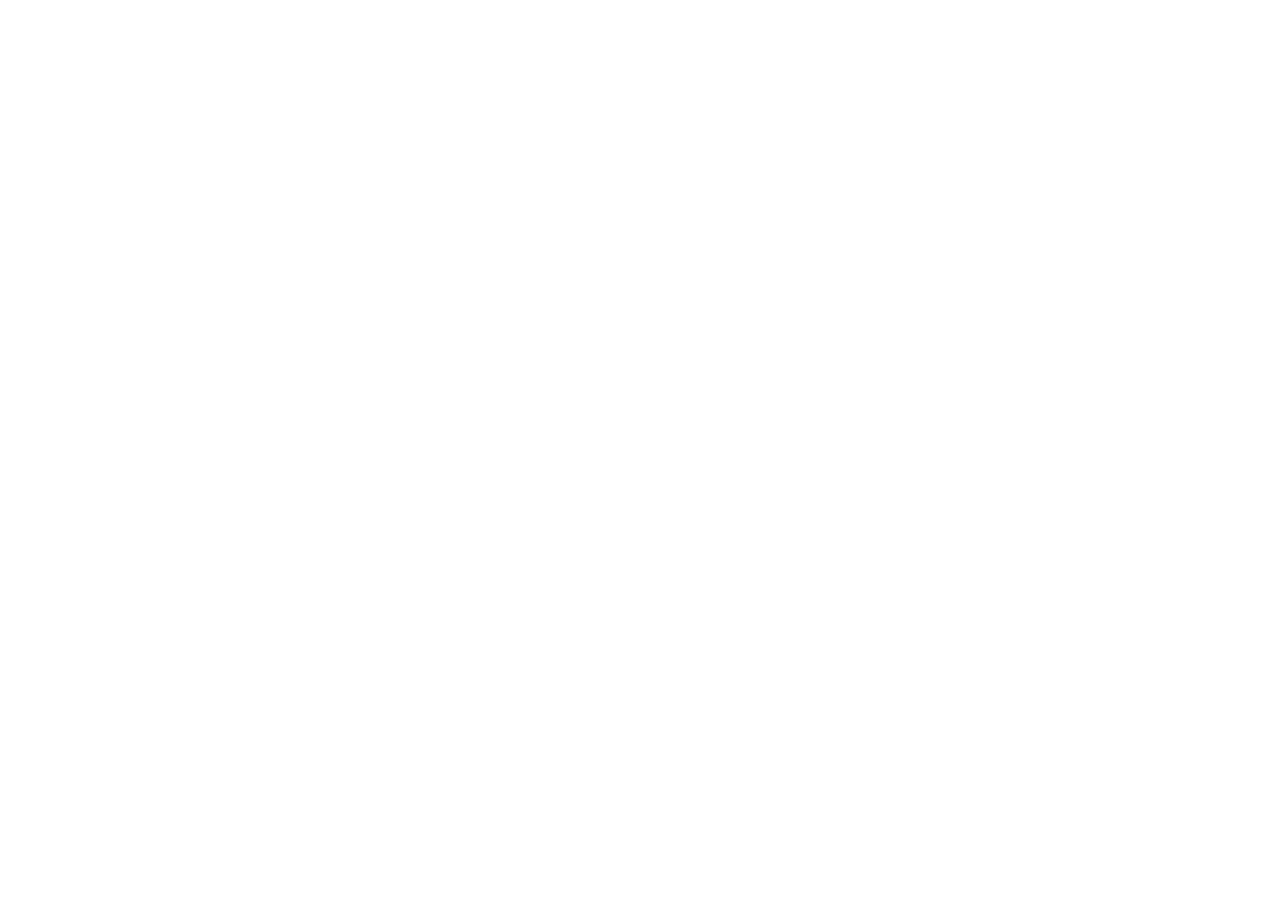
==== 2.JuegoAhorcado/index.html @ c0227dd5 "Loop, funciones agrega información, y comienzo con el proyecto del ahorcado" ====
<!DOCTYPE html>
<html lang="en">
<head>
    <meta charset="UTF-8">
    <meta name="viewport" content="width=device-width, initial-scale=1.0">
    <title>El ahorcado</title>
</head>
<body>
    
</body>
</html>
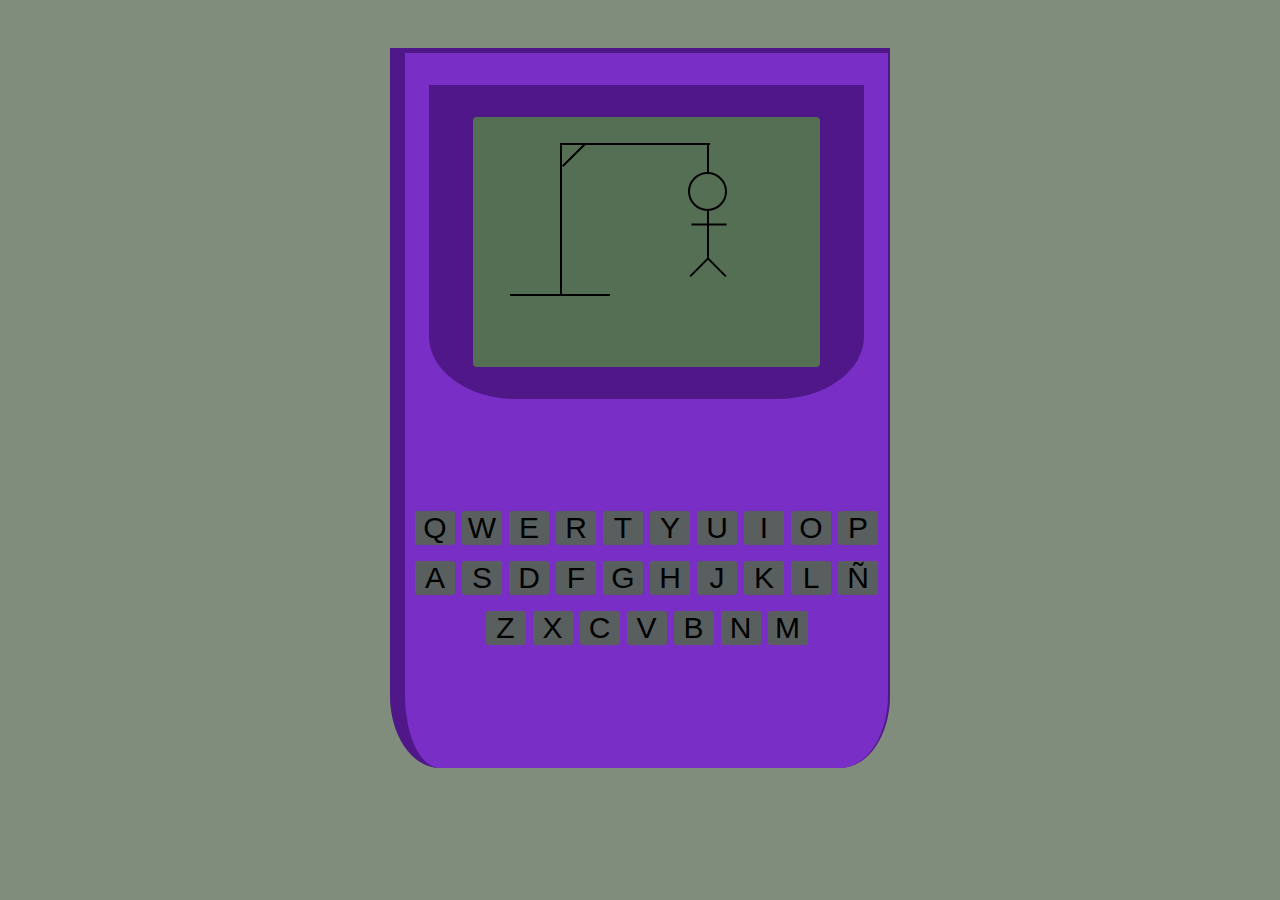
==== commit b3e8dbec: "Se agrego pantalla, teclado y muñeco ahorcado. Sin responsividad, creación del index.js" ====
--- a/2.JuegoAhorcado/index.html
+++ b/2.JuegoAhorcado/index.html
@@ -3,9 +3,65 @@
 <head>
     <meta charset="UTF-8">
     <meta name="viewport" content="width=device-width, initial-scale=1.0">
+    <link rel="shortcut icon" href="https://th.bing.com/th?id=OIP.KeIL-eGRB2NyOvOQ_vO5gwHaIp&w=231&h=270&c=8&rs=1&qlt=90&o=6&dpr=1.1&pid=3.1&rm=2.ico" type="image/x-icon">
+    <link rel="stylesheet" href="index.css">
     <title>El ahorcado</title>
 </head>
 <body>
-    
+    <main class="gameboy">
+        <section class="marco">
+            <!-- Pantalla -->
+             <div class="pantalla">
+                <div class="base"></div>
+                <div class="poste"></div> 
+                <div class="soporte"></div>
+                <div class="brazo"></div>
+                <div class="lazo"></div>
+                <div class="cabeza"></div>
+                <div class="tronco"></div>
+                <div class="brazos"></div>
+                <div class="pierna-izquierda"></div>
+                <div class="pierna-derecha"></div>    
+             </div>
+
+        </section >
+
+        <section class="teclado">
+            <div class="fila">
+                <span>q</span>
+                <span>w</span>
+                <span>e</span>
+                <span>r</span>
+                <span>t</span>
+                <span>y</span>
+                <span>u</span>
+                <span>i</span>
+                <span>o</span>
+                <span>p</span>
+            </div>
+            <div class="fila">
+                <span>a</span>
+                <span>s</span>
+                <span>d</span>
+                <span>f</span>
+                <span>g</span>
+                <span>h</span>
+                <span>j</span>
+                <span>k</span>
+                <span>l</span>
+                <span>ñ</span>
+            </div>
+            <div class="fila">
+                <span>z</span>
+                <span>x</span>
+                <span>c</span>
+                <span>v</span>
+                <span>b</span>
+                <span>n</span>
+                <span>m</span>
+            </div>    
+        </section>
+    </main>
+    <script src="index.js"></script>
 </body>
 </html>--- a/2.JuegoAhorcado/index.css
+++ b/2.JuegoAhorcado/index.css
@@ -0,0 +1,157 @@
+body{
+    margin: 0;
+    box-sizing: border-box;
+    background-color: #808D7C;
+}
+
+.gameboy{
+    display: flex;
+    flex-direction: column;
+    justify-content:flex-start;
+    align-items: center;
+    gap: 7rem;
+    background-color: #792ec5;
+    box-sizing: border-box;
+    margin: auto;
+    margin-top: 3rem;
+    width: 500px;
+    height: 80vh;
+    border-left:15px solid #4F1787 ;
+    border-right:2px solid #4F1787;
+    border-top: 5px solid #4F1787;
+    border-bottom-left-radius: 10% ;
+    border-bottom-right-radius: 10% ;
+}
+
+
+.marco{
+    background-color: #4F1787;
+    width: 90%;
+    height: 350px;
+    margin-top: 2rem;
+    border-bottom-left-radius: 20% ;
+    border-bottom-right-radius: 20% ;
+    display: flex;
+    justify-content: center;
+}
+
+.pantalla{
+    background-color: #556f55;
+    width: 80%;
+    height: 250px;
+    align-self: center;
+    position: relative;
+    border-radius: 4px;
+}
+.base{
+    position: absolute;
+    width: 2px;
+    height: 100px;
+    background-color: #000;
+    bottom: 22px;
+    left: 86px;  
+    rotate: 90deg;
+}
+.poste{
+    position: absolute;
+    width: 2px;
+    height: 150px;
+    background-color: #000;
+    top: 27px;
+    left: 87px;
+}
+.brazo{
+    position: absolute;
+    width: 2px;
+    height: 150px;
+    background-color: #000;
+    top: -48px;
+    left: 161px;
+    rotate: 90deg;
+}
+
+.soporte{
+    position: absolute;
+    width: 2px;
+    height: 32px;
+    background-color: #000;
+    top: 22px;
+    left: 100px;
+    rotate: 45deg;
+}
+.lazo{
+    position: absolute;
+    width: 2px;
+    height: 30px;
+    background-color: #000;
+    top:27px;
+    right: 111px;
+}
+.cabeza{
+    position: absolute;
+    background-color: transparent;
+    width: 35px;
+    height:35px;
+    border: 2px solid #000;
+    border-radius: 50%;
+    top: 55px;
+    right: 93px;
+
+}
+.tronco{
+    position: absolute;
+    width: 2px;
+    height: 50px;
+    background-color: #000;
+    top: 93px;
+    right:111px;
+}
+.brazos{
+    position: absolute;
+    width: 2px;
+    height: 35px;
+    background-color: #000;
+    top: 90px;
+    right: 110px;  
+    rotate: 90deg;
+}
+.pierna-izquierda{
+    position: absolute;
+    width: 2px;
+    height: 25px;
+    background-color: #000;
+    bottom: 87px;
+    right: 120px;
+    rotate: 45deg;
+}
+.pierna-derecha{
+    position: absolute;
+    width: 2px;
+    height: 25px;
+    background-color: #000;
+    bottom: 87px;
+    right: 102px;
+    rotate: 135deg;
+}
+
+.teclado{
+    display: flex;
+    flex-direction: column;
+    align-items: center;
+    gap: 1rem;
+    height: 40%;
+    font-size: 30px;
+}
+.fila{
+    display: flex;
+    flex-wrap: nowrap;
+    gap: 7px;
+}
+span{
+    background-color: #595f5f;
+    width: 40px;
+    text-align: center;
+    border-radius: 3px;
+    font-family: sans-serif;
+    text-transform: uppercase;
+}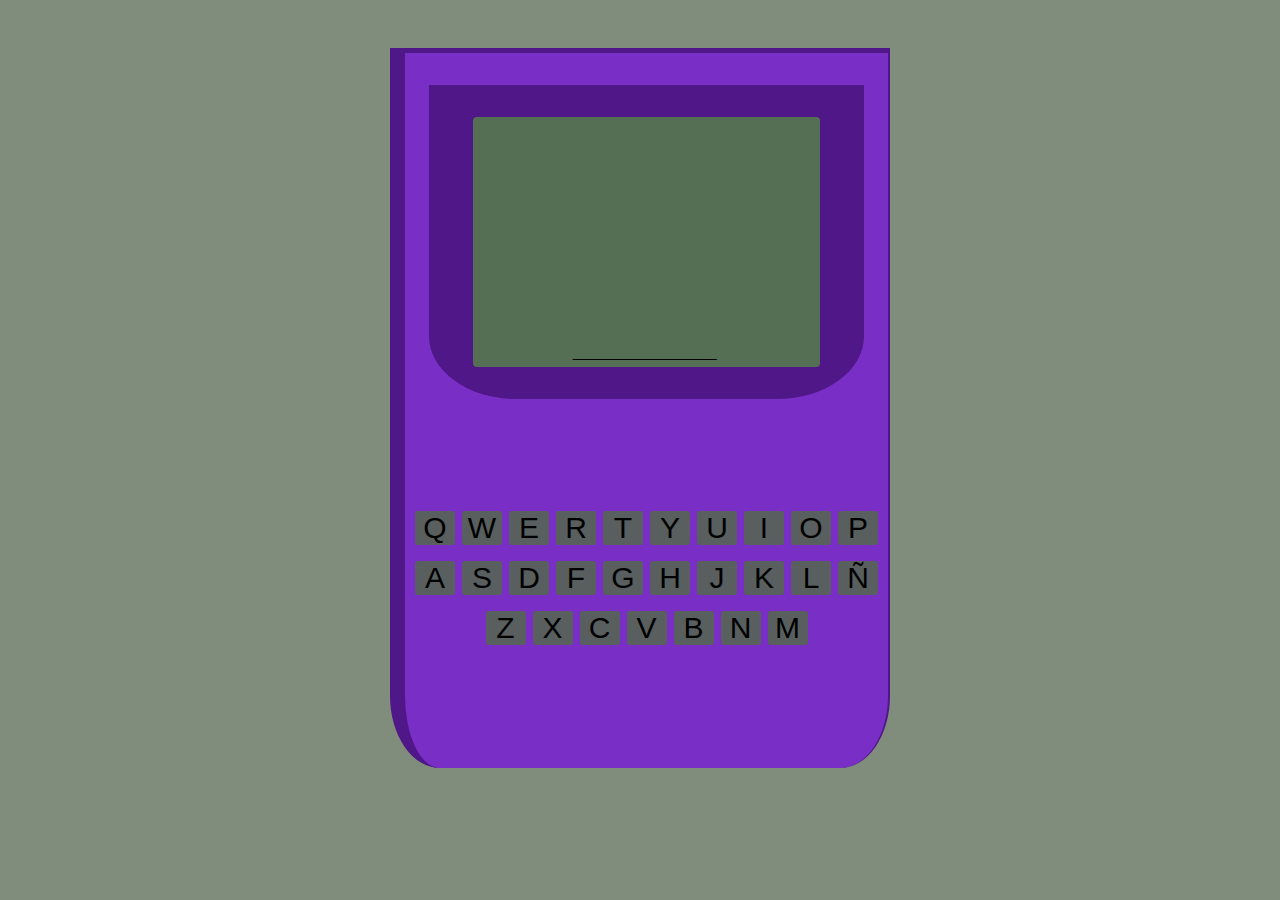
==== commit 39ed137d: "Captura las letras y tareas generales definidas" ====
--- a/2.JuegoAhorcado/index.html
+++ b/2.JuegoAhorcado/index.html
@@ -12,16 +12,19 @@
         <section class="marco">
             <!-- Pantalla -->
              <div class="pantalla">
-                <div class="base"></div>
-                <div class="poste"></div> 
-                <div class="soporte"></div>
-                <div class="brazo"></div>
-                <div class="lazo"></div>
-                <div class="cabeza"></div>
-                <div class="tronco"></div>
-                <div class="brazos"></div>
-                <div class="pierna-izquierda"></div>
-                <div class="pierna-derecha"></div>    
+                <div class="stick-man">
+                    <div class="base"></div>
+                    <div class="poste"></div> 
+                    <div class="soporte"></div>
+                    <div class="brazo"></div>
+                    <div class="lazo"></div>
+                    <div class="cabeza"></div>
+                    <div class="tronco"></div>
+                    <div class="brazos"></div>
+                    <div class="pierna-izquierda"></div>
+                    <div class="pierna-derecha"></div>
+                </div>
+                <span class="adivina">__________________</span>    
              </div>
 
         </section >
--- a/2.JuegoAhorcado/index.css
+++ b/2.JuegoAhorcado/index.css
@@ -42,6 +42,9 @@
     align-self: center;
     position: relative;
     border-radius: 4px;
+}
+.stick-man > *{
+    display: none;
 }
 .base{
     position: absolute;
@@ -133,7 +136,12 @@
     right: 102px;
     rotate: 135deg;
 }
+.adivina{
+    position: absolute;
+    bottom: 5px;
+    left: 100px;
 
+}
 .teclado{
     display: flex;
     flex-direction: column;
@@ -147,7 +155,7 @@
     flex-wrap: nowrap;
     gap: 7px;
 }
-span{
+.fila > *{
     background-color: #595f5f;
     width: 40px;
     text-align: center;
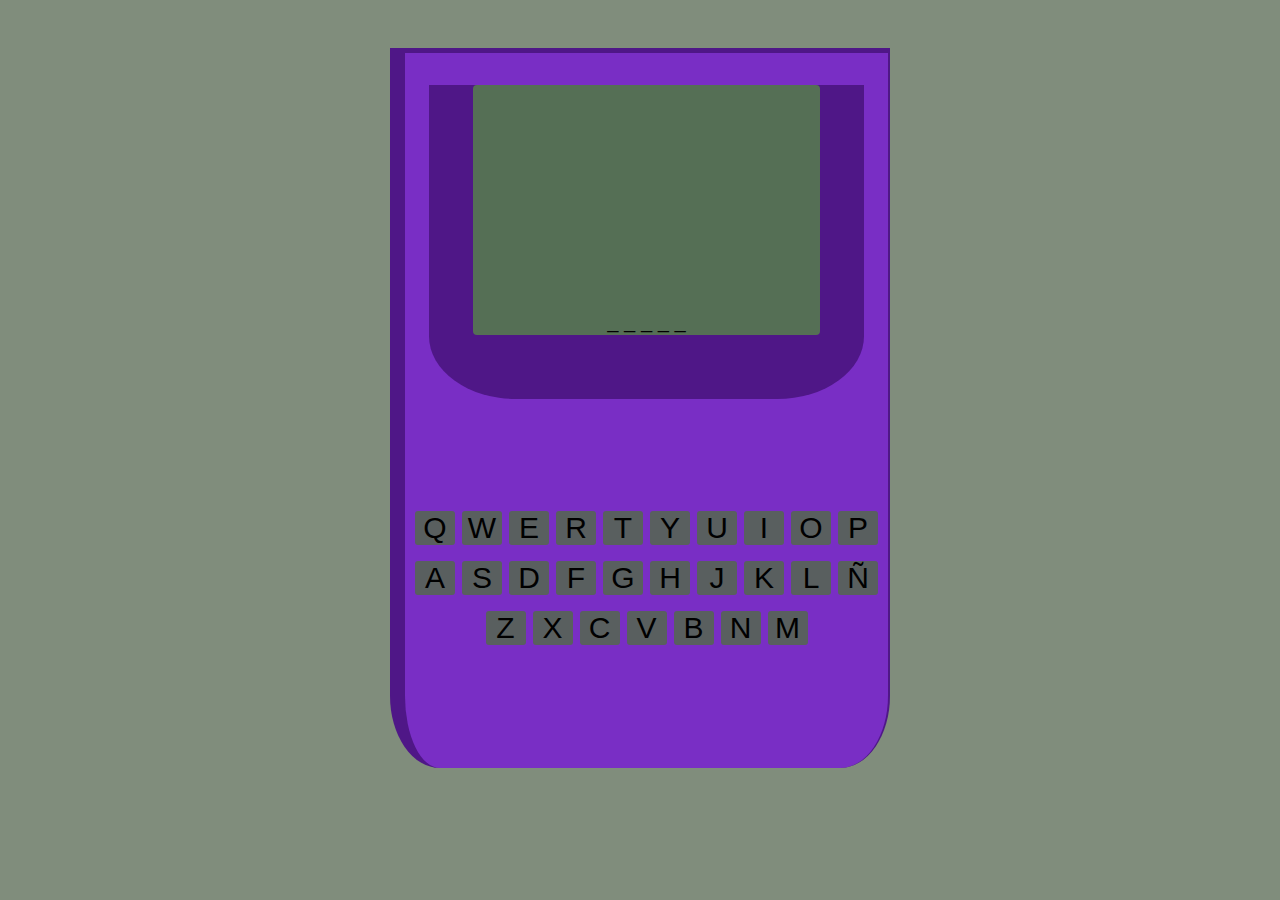
==== commit cfd707e7: "Se agrego los espacios a completar, cuando se oprime una tecla que coincide con la palabra se muestr" ====
--- a/2.JuegoAhorcado/index.html
+++ b/2.JuegoAhorcado/index.html
@@ -13,18 +13,20 @@
             <!-- Pantalla -->
              <div class="pantalla">
                 <div class="stick-man">
-                    <div class="base"></div>
-                    <div class="poste"></div> 
-                    <div class="soporte"></div>
-                    <div class="brazo"></div>
-                    <div class="lazo"></div>
-                    <div class="cabeza"></div>
-                    <div class="tronco"></div>
-                    <div class="brazos"></div>
-                    <div class="pierna-izquierda"></div>
-                    <div class="pierna-derecha"></div>
+                    <div id="1" class="base"></div>
+                    <div id="2" class="poste"></div> 
+                    <div id="3" class="soporte"></div>
+                    <div id="4" class="brazo"></div>
+                    <div id="5" class="lazo"></div>
+                    <div id="6" class="cabeza"></div>
+                    <div id="7" class="tronco"></div>
+                    <div id="8" class="brazos"></div>
+                    <div id="9" class="pierna-izquierda"></div>
+                    <div id="10" class="pierna-derecha"></div>
                 </div>
-                <span class="adivina">__________________</span>    
+                <div class="inferior">
+                    <span id="palabra" ></span>    
+                </div>
              </div>
 
         </section >
--- a/2.JuegoAhorcado/index.css
+++ b/2.JuegoAhorcado/index.css
@@ -39,9 +39,10 @@
     background-color: #556f55;
     width: 80%;
     height: 250px;
-    align-self: center;
     position: relative;
     border-radius: 4px;
+    display: flex;
+    align-items: flex-end;
 }
 .stick-man > *{
     display: none;
@@ -136,12 +137,7 @@
     right: 102px;
     rotate: 135deg;
 }
-.adivina{
-    position: absolute;
-    bottom: 5px;
-    left: 100px;
 
-}
 .teclado{
     display: flex;
     flex-direction: column;
@@ -150,6 +146,17 @@
     height: 40%;
     font-size: 30px;
 }
+
+.inferior{
+    width: 100%;
+    height: 40px;
+    min-height: 20px;
+    display: flex;
+    justify-content: center;
+    align-items: end;
+    font-size: 1.4rem;
+}
+
 .fila{
     display: flex;
     flex-wrap: nowrap;
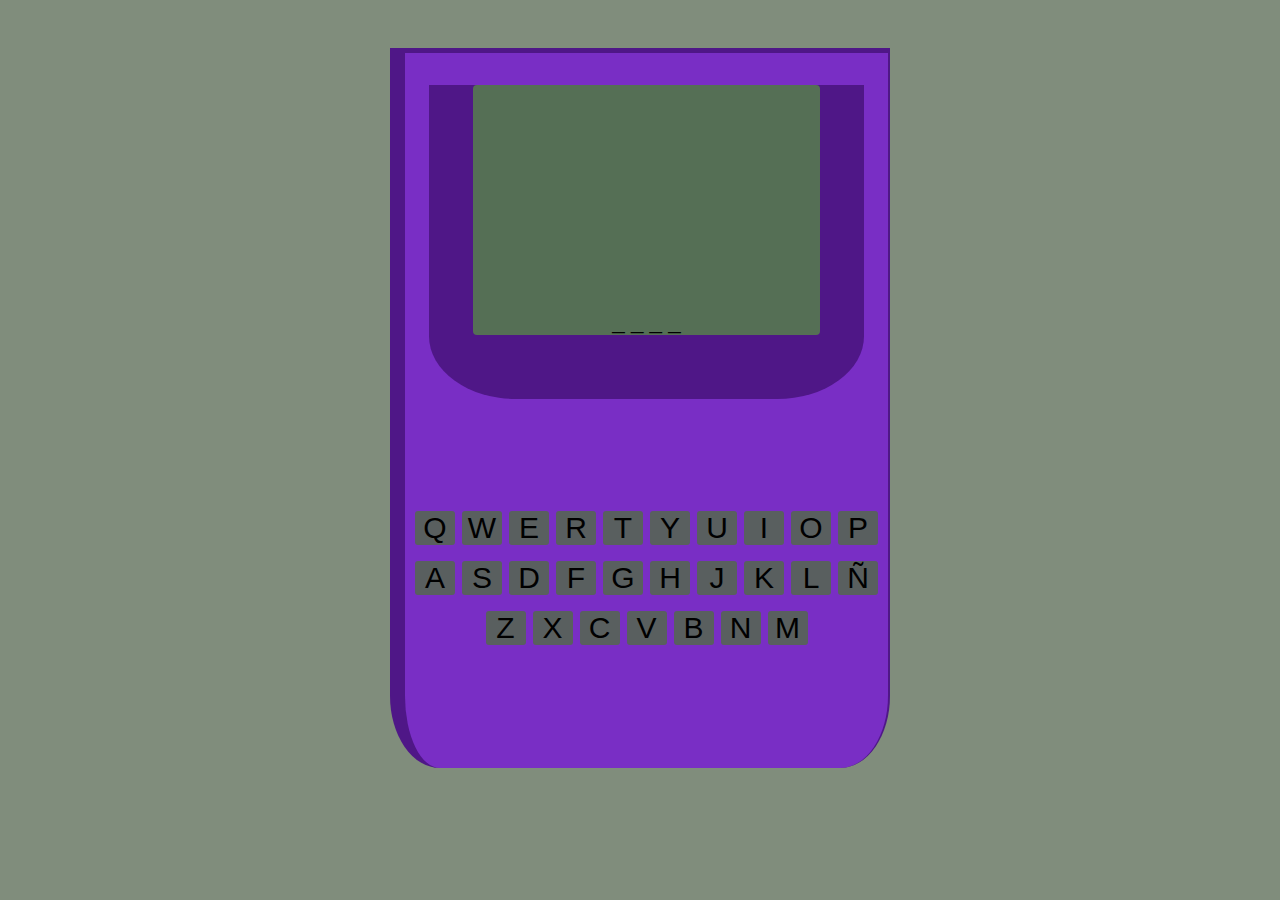
==== commit 171a4d07: "Finalización de logica basica, faltan detalles" ====
--- a/2.JuegoAhorcado/index.html
+++ b/2.JuegoAhorcado/index.html
@@ -13,19 +13,19 @@
             <!-- Pantalla -->
              <div class="pantalla">
                 <div class="stick-man">
-                    <div id="1" class="base"></div>
-                    <div id="2" class="poste"></div> 
-                    <div id="3" class="soporte"></div>
-                    <div id="4" class="brazo"></div>
-                    <div id="5" class="lazo"></div>
-                    <div id="6" class="cabeza"></div>
-                    <div id="7" class="tronco"></div>
-                    <div id="8" class="brazos"></div>
-                    <div id="9" class="pierna-izquierda"></div>
-                    <div id="10" class="pierna-derecha"></div>
+                    <div id="1" class="base oculto"></div>
+                    <div id="2" class="poste oculto"></div> 
+                    <div id="3" class="soporte oculto"></div>
+                    <div id="4" class="brazo oculto"></div>
+                    <div id="5" class="lazo oculto"></div>
+                    <div id="6" class="cabeza oculto"></div>
+                    <div id="7" class="tronco oculto"></div>
+                    <div id="8" class="brazos oculto"></div>
+                    <div id="9" class="pierna-izquierda oculto"></div>
+                    <div id="10" class="pierna-derecha oculto"></div>
                 </div>
                 <div class="inferior">
-                    <span id="palabra" ></span>    
+                    <span id="palabra" class="palabra" ></span>    
                 </div>
              </div>
 
@@ -66,7 +66,20 @@
                 <span>m</span>
             </div>    
         </section>
+    
+    
+
+
     </main>
+
+    <section id="myModal" class="modal">
+
+        <div class="modal-content">
+            <span class="close">&times;</span>
+            <p class="centrado" id="contenido"></p>
+            <button class="centrado">Siguiente</button>
+        </div>
+    </section>
     <script src="index.js"></script>
 </body>
 </html>--- a/2.JuegoAhorcado/index.css
+++ b/2.JuegoAhorcado/index.css
@@ -2,6 +2,8 @@
     margin: 0;
     box-sizing: border-box;
     background-color: #808D7C;
+    font-family: sans-serif;
+
 }
 
 .gameboy{
@@ -44,8 +46,9 @@
     display: flex;
     align-items: flex-end;
 }
-.stick-man > *{
+.oculto{
     display: none;
+
 }
 .base{
     position: absolute;
@@ -55,6 +58,7 @@
     bottom: 22px;
     left: 86px;  
     rotate: 90deg;
+    
 }
 .poste{
     position: absolute;
@@ -157,6 +161,10 @@
     font-size: 1.4rem;
 }
 
+.palabra{
+    text-decoration:none  ;
+}
+
 .fila{
     display: flex;
     flex-wrap: nowrap;
@@ -167,6 +175,47 @@
     width: 40px;
     text-align: center;
     border-radius: 3px;
-    font-family: sans-serif;
     text-transform: uppercase;
-}+}
+/* The Modal (background) */
+.modal {
+    display: none;/* Hidden by default */
+    position: fixed; /* Stay in place */
+    z-index: 1; /* Sit on top */
+    left: 0;
+    top: 0;
+    width: 100%; /* Full width */
+    height: 100%; /* Full height */
+    overflow: auto; /* Enable scroll if needed */
+    background-color: rgb(0,0,0); /* Fallback color */
+    background-color: rgba(0,0,0,0.4); /* Black w/ opacity */
+  }
+  
+  /* Modal Content/Box */
+  .modal-content {
+    background-color: #fefefe;
+    margin: 15% auto; /* 15% from the top and centered */
+    padding: 20px;
+    border: 1px solid #888;
+    width: 30%; /* Could be more or less, depending on screen size */
+  }
+  
+  /* The Close Button */
+  .close {
+    color: #aaa;
+    float: right;
+    font-size: 28px;
+    font-weight: bold;
+  }
+  
+  .close:hover,
+  .close:focus {
+    color: black;
+    text-decoration: none;
+    cursor: pointer;
+  }
+
+  .centrado{
+    text-align: center;
+    font-size: 2em;
+  }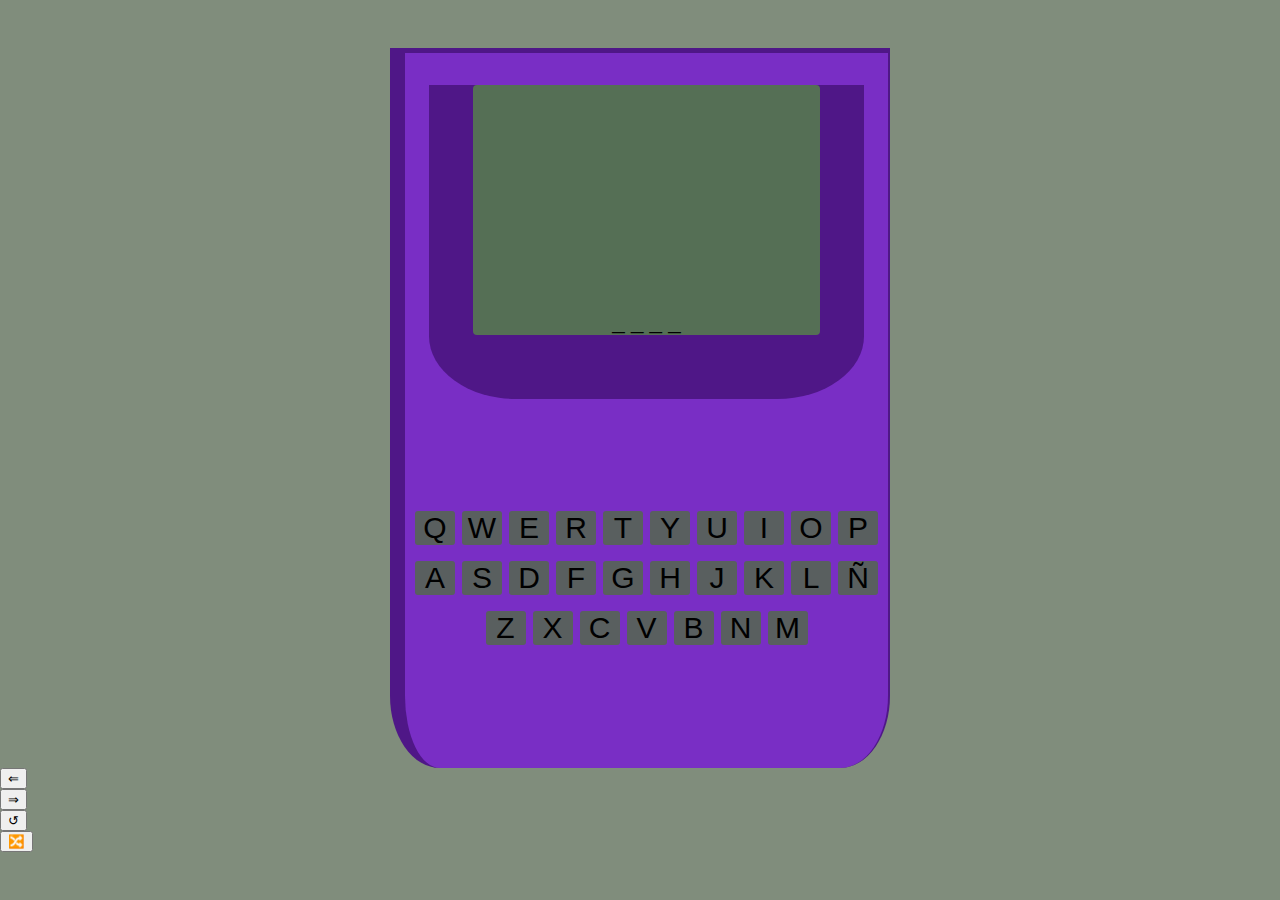
==== commit 774cc02d: "agg los botonos html" ====
--- a/2.JuegoAhorcado/index.html
+++ b/2.JuegoAhorcado/index.html
@@ -8,69 +8,80 @@
     <title>El ahorcado</title>
 </head>
 <body>
-    <main class="gameboy">
-        <section class="marco">
-            <!-- Pantalla -->
-             <div class="pantalla">
-                <div class="stick-man">
-                    <div id="1" class="base oculto"></div>
-                    <div id="2" class="poste oculto"></div> 
-                    <div id="3" class="soporte oculto"></div>
-                    <div id="4" class="brazo oculto"></div>
-                    <div id="5" class="lazo oculto"></div>
-                    <div id="6" class="cabeza oculto"></div>
-                    <div id="7" class="tronco oculto"></div>
-                    <div id="8" class="brazos oculto"></div>
-                    <div id="9" class="pierna-izquierda oculto"></div>
-                    <div id="10" class="pierna-derecha oculto"></div>
+    <div class="">
+        <main class="gameboy">
+            <section class="marco">
+                <!-- Pantalla -->
+                <div class="pantalla">
+                    <div class="stick-man">
+                        <div id="1" class="base oculto"></div>
+                        <div id="2" class="poste oculto"></div> 
+                        <div id="3" class="soporte oculto"></div>
+                        <div id="4" class="brazo oculto"></div>
+                        <div id="5" class="lazo oculto"></div>
+                        <div id="6" class="cabeza oculto"></div>
+                        <div id="7" class="tronco oculto"></div>
+                        <div id="8" class="brazos oculto"></div>
+                        <div id="9" class="pierna-izquierda oculto"></div>
+                        <div id="10" class="pierna-derecha oculto"></div>
+                    </div>
+                    <div class="inferior">
+                        <span id="palabra" class="palabra" ></span>    
+                    </div>
                 </div>
-                <div class="inferior">
-                    <span id="palabra" class="palabra" ></span>    
+
+            </section >
+
+            <section class="teclado">
+                <div class="fila">
+                    <span>q</span>
+                    <span>w</span>
+                    <span>e</span>
+                    <span>r</span>
+                    <span>t</span>
+                    <span>y</span>
+                    <span>u</span>
+                    <span>i</span>
+                    <span>o</span>
+                    <span>p</span>
                 </div>
-             </div>
+                <div class="fila">
+                    <span>a</span>
+                    <span>s</span>
+                    <span>d</span>
+                    <span>f</span>
+                    <span>g</span>
+                    <span>h</span>
+                    <span>j</span>
+                    <span>k</span>
+                    <span>l</span>
+                    <span>ñ</span>
+                </div>
+                <div class="fila">
+                    <span>z</span>
+                    <span>x</span>
+                    <span>c</span>
+                    <span>v</span>
+                    <span>b</span>
+                    <span>n</span>
+                    <span>m</span>
+                </div>    
+            </section>
 
-        </section >
-
-        <section class="teclado">
-            <div class="fila">
-                <span>q</span>
-                <span>w</span>
-                <span>e</span>
-                <span>r</span>
-                <span>t</span>
-                <span>y</span>
-                <span>u</span>
-                <span>i</span>
-                <span>o</span>
-                <span>p</span>
-            </div>
-            <div class="fila">
-                <span>a</span>
-                <span>s</span>
-                <span>d</span>
-                <span>f</span>
-                <span>g</span>
-                <span>h</span>
-                <span>j</span>
-                <span>k</span>
-                <span>l</span>
-                <span>ñ</span>
-            </div>
-            <div class="fila">
-                <span>z</span>
-                <span>x</span>
-                <span>c</span>
-                <span>v</span>
-                <span>b</span>
-                <span>n</span>
-                <span>m</span>
-            </div>    
-        </section>
-    
-    
-
-
-    </main>
+        </main>
+        <aside>
+            <button>&#8656;</button>
+        </aside>
+        <aside>
+            <button>&#8658;</button>
+        </aside>
+        <aside>
+            <button>&#8634;</button>
+        </aside>
+        <aside>
+            <button>&#128256;</button>
+        </aside>
+    </div>
 
     <section id="myModal" class="modal">
 
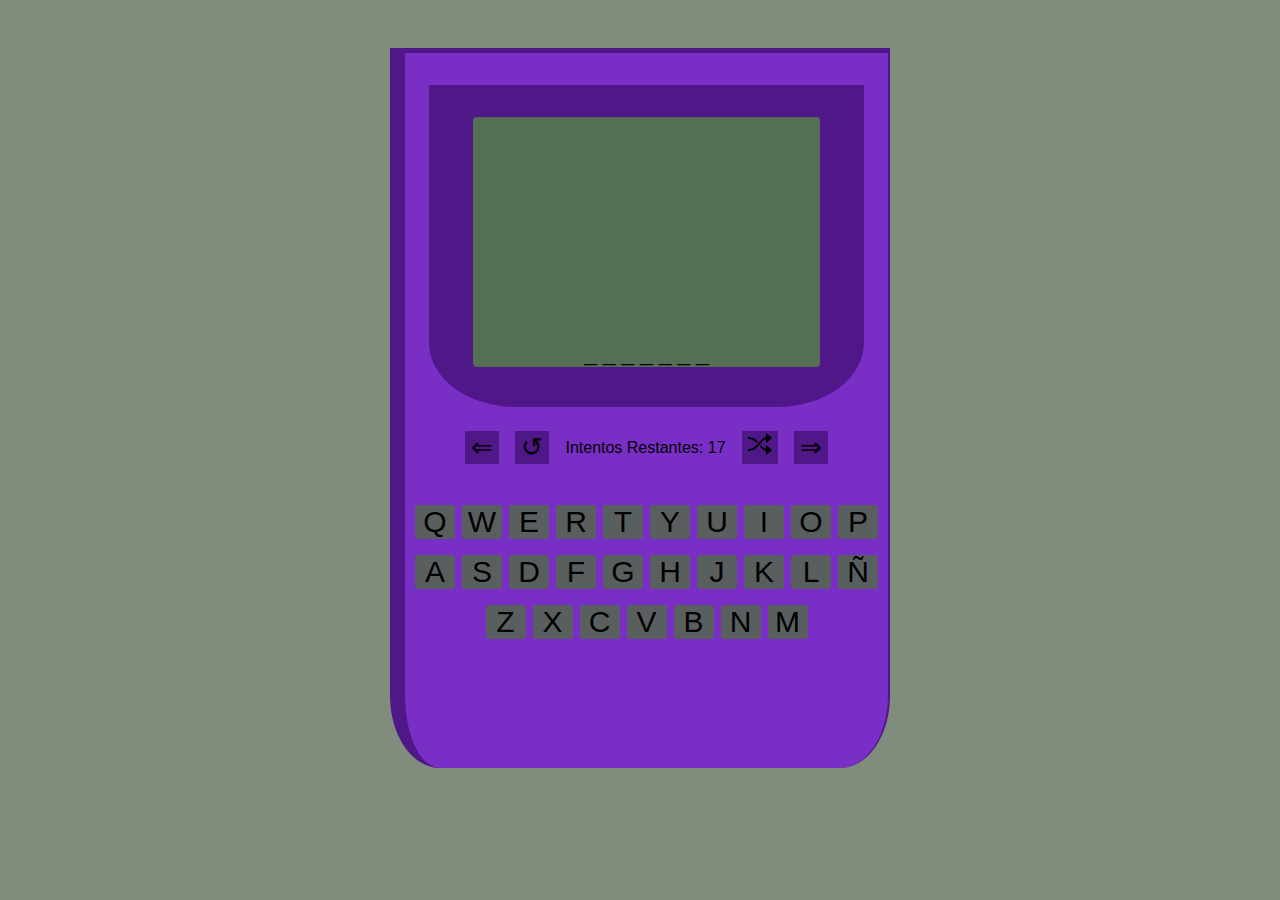
==== commit 863ff383: "Retomamos el ahorcado agregando botones falta agg las funcionalidades" ====
--- a/2.JuegoAhorcado/index.html
+++ b/2.JuegoAhorcado/index.html
@@ -31,7 +31,25 @@
                 </div>
 
             </section >
-
+            <div class="botones">
+                <aside>
+                    <button onclick="anteriorPalabra(numeroPalabraAdivinar)" class="btn">&#8656;</button>
+                </aside>
+              
+                <aside>
+                    <button onclick="reiniciar()" class="btn"  type="submit" >&#8634;</button>
+                   
+                </aside>
+                <aside>
+                    <p >Intentos Restantes: <span id="intentos"></span></p>
+                </aside>
+                <aside>
+                    <button class="btn"><img src="./icons8-shuffle-24.png" alt="shuffle" ></button>
+                </aside>
+                <aside>
+                    <button class="btn">&#8658;</button>
+                </aside>
+            </div>
             <section class="teclado">
                 <div class="fila">
                     <span>q</span>
@@ -69,18 +87,8 @@
             </section>
 
         </main>
-        <aside>
-            <button>&#8656;</button>
-        </aside>
-        <aside>
-            <button>&#8658;</button>
-        </aside>
-        <aside>
-            <button>&#8634;</button>
-        </aside>
-        <aside>
-            <button>&#128256;</button>
-        </aside>
+        
+
     </div>
 
     <section id="myModal" class="modal">
--- a/2.JuegoAhorcado/index.css
+++ b/2.JuegoAhorcado/index.css
@@ -11,7 +11,6 @@
     flex-direction: column;
     justify-content:flex-start;
     align-items: center;
-    gap: 7rem;
     background-color: #792ec5;
     box-sizing: border-box;
     margin: auto;
@@ -22,7 +21,8 @@
     border-right:2px solid #4F1787;
     border-top: 5px solid #4F1787;
     border-bottom-left-radius: 10% ;
-    border-bottom-right-radius: 10% ;
+    border-bottom-right-radius: 10%;
+    gap:1rem;
 }
 
 
@@ -45,6 +45,7 @@
     border-radius: 4px;
     display: flex;
     align-items: flex-end;
+    margin-top: 2rem;
 }
 .oculto{
     display: none;
@@ -218,4 +219,20 @@
   .centrado{
     text-align: center;
     font-size: 2em;
-  }+  }
+.botones{
+    display: flex;
+    padding-bottom: 1rem;
+    width: 100%;
+    align-items: center;
+    justify-content: center;
+    gap: 1rem;
+}
+.btn{
+    background-color: #4F1787;
+    border:none;
+    text-align: center;
+    text-decoration: none;
+    font-size: 26px;
+
+}